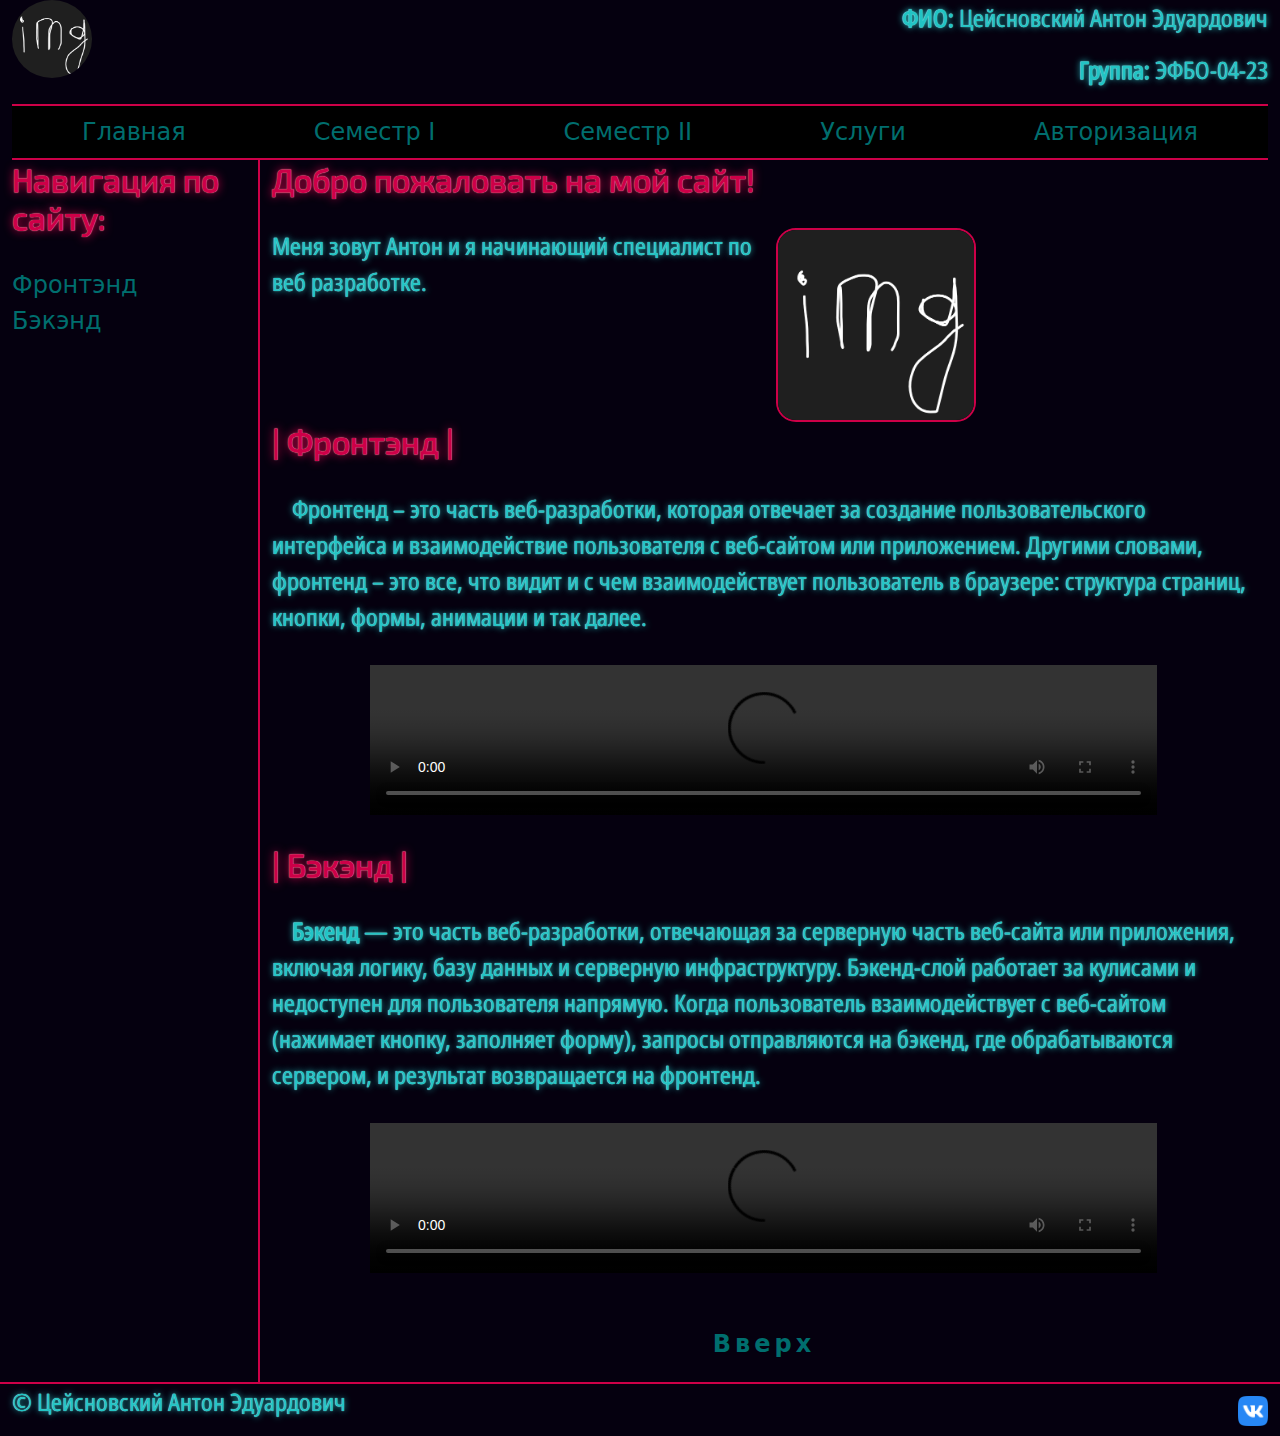
==== index.html @ d590a9e0 "." ====
<!DOCTYPE html>
<html lang="ru">
<head>
    <meta charset="UTF-8">
    <meta name="viewport" content="width=device-width, initial-scale=1.0">
    <title>Главная</title>
    <link rel="icon" href="favicon.ico">
    <!-- Подключение Bootstrap CSS -->
    <link href="https://cdn.jsdelivr.net/npm/bootstrap@5.3.3/dist/css/bootstrap.min.css" rel="stylesheet" integrity="sha384-QWTKZyjpPEjISv5WaRU9OFeRpok6YctnYmDr5pNlyT2bRjXh0JMhjY6hW+ALEwIH" crossorigin="anonymous">
    <!-- Ваши стили должны быть после -->
    <link rel="stylesheet" href="CSS/Layout.css">
    <link rel="stylesheet" href="CSS/Colors_and_Style.css">

</head>
<body class="crt-scanlines">
    <div class="container-fluid">
        <header>
            <div class="grid-container">
                <div class="row">
                    <div class="col"><img src="Pictures/img.png" id="Top" alt="Logo" style="border-radius: 100%;" width="80px"></div>              
                    <div class="col text-end">
                        <p><b>ФИО: </b>Цейсновский Антон Эдуардович</p>
                        <p><b>Группа: </b>ЭФБО-04-23</p>
                    </div>
                </div>
            </div>            
            <nav class="navbar navbar-expand-lg">
                <div class="container">
                    <a class="nav-link" href="">Главная</a>
                    <a class="nav-link" href="FirstSem.html">Семестр I</a>
                    <a class="nav-link" href="">Семестр II</a>
                    <a class="nav-link" href="Services.html">Услуги</a>
                    <a class="nav-link" href="">Авторизация</a>
                </div>
            </nav>
        </header>
    </div>
    <div class="container-fluid" style="border-bottom: 2px solid #cd0048;">
        <main style="display: flex;">
            <div id="side-bar" style="border-right: 2px solid #cd0048;">
                <h3>Навигация по сайту:</h3>
                <a class="nav-link" href="#Frontend" cl>Фронтэнд</a>
                <a class="nav-link" href="#Backend">Бэкэнд</a>
            </div>
            <div class="container-fluid">
                <h1 id="heading1">Добро пожаловать на мой сайт!</h1>
                <div>
                    <div class="grid-container">
                        <div class="row">
                            <div class="col"><p id="Text">Меня зовут Антон и я начинающий специалист по веб разработке.</p></div>
                            <div class="col"><img alt="Avatar" id="myAvatar" style="border-radius: 10%; border: 2px solid #cd0048" width="200px" src="Pictures/img.png"></div>
                        </div>
                    </div>
                    <h3 id="Frontend">| Фронтэнд |</h3>
                    <p style="margin-bottom: 30px; text-indent: 20px;">Фронтенд – это часть веб-разработки, которая отвечает за создание пользовательского интерфейса и взаимодействие пользователя с веб-сайтом или приложением. Другими словами, фронтенд – это все, что видит и с чем взаимодействует пользователь в браузере: структура страниц, кнопки, формы, анимации и так далее.</p>
                    <div style="display: flex; justify-content: center;">
                        <video id="vid-front" src="Videos/frontend.mp4" style="width: 80%; border-radius: 0%;" controls>
                            Ваш браузер не поддерживает видео.
                        </video>
                    </div>
                    <h3 id="Backend">| Бэкэнд |</h3>
                    <p style="margin-bottom: 30px; text-indent: 20px;"><b>Бэкенд</b> — это часть веб-разработки, отвечающая за серверную часть веб-сайта или приложения, включая логику, базу данных и серверную инфраструктуру. Бэкенд-слой работает за кулисами и недоступен для пользователя напрямую. Когда пользователь взаимодействует с веб-сайтом (нажимает кнопку, заполняет форму), запросы отправляются на бэкенд, где обрабатываются сервером, и результат возвращается на фронтенд.</p>
                    <div style="display: flex; justify-content: center;">
                        <video id="vid-back" src="Videos/backend.mp4" style="width: 80%; border-radius: 0%;" controls>
                            Ваш браузер не поддерживает видео.
                        </video>
                    </div>
                    <div style="height: 10px;"></div>
                    <div style="text-align: center;">
                        <a href="#Top" class="button">
                            <span class="button_line button_line--top"></span>
                            <span class="button_line button_line--right"></span>
                            <span class="button_line button_line--bottom"></span>
                            <span class="button_line button_line--left"></span>
                            Вверх
                        </a>
                    </div>
                </div>
            </div>
        </main>
    </div>
    <div class="container-fluid">
        <footer style="display: flex; align-items: center; justify-content: space-between;">
            <p style="text-align: right;">&copy; Цейсновский Антон Эдуардович</p>
            <a href="https://vk.com/tonitsey"><img src="Pictures/vk.png" alt="VK icon" style="width: 30px;"></a>
        </footer>
    </div>
    <script src="JS/pr13.1.js"></script>
    <script src="JS/pr14.js"></script>
    <!-- Подключение Bootstrap JS (новая версия) -->
    <script src="https://cdn.jsdelivr.net/npm/bootstrap@5.3.3/dist/js/bootstrap.bundle.min.js" integrity="sha384-YvpcrYf0tY3lHB60NNkmXc5s9fDVZLESaAA55NDzOxhy9GkcIdslK1eN7N6jIeHz" crossorigin="anonymous"></script>
</body>
</html>
---- CSS/Layout.css ----
/* Стили для модального окна */
#modal {
    display: none; /* Скрываем модальное окно по умолчанию */
    position: fixed;
    z-index: 1;
    left: 0;
    top: 0;
    width: 100%;
    height: 100%;
    overflow: auto;
    background-color: rgb(11, 0, 26); /* Черный фон */
    background-color: rgba(6, 0, 24, 0.5); /* Полупрозрачный фон */
}
#lecturesTable {
    display: none; /* Скрыто по умолчанию */
    opacity: 0; /* Начальная прозрачность */
    max-height: 0; /* Начальная высота */
    transition: opacity 0.5s ease-in-out, max-height 0.5s ease-in-out;
    overflow: hidden; /* Скрываем содержимое за пределами */
}

#lecturesTable.visible {
    display: block; /* Отображаем элемент */
    opacity: 1; /* Полностью видимый */
    max-height: 1000px; /* Ограничиваем максимальную высоту для анимации */
}


#close {
    color: #aaa; /* Цвет кнопки закрытия */
    float: right;
    font-size: 28px;
    font-weight: bold;
}

#close:hover,
#close:focus {
    color: rgb(248, 248, 248);
    text-decoration: none;
    cursor: pointer;
}

#modalWindow {
    align-self: center;
    background-color: var(--bg-color);
    width: 50%;
    border-radius: 3%;
    margin: 4% 0 0 24%;
}

.grid-order-container {
    display: grid;
    grid-template-columns: repeat(3, 1fr); /* Три колонки одинаковой ширины */
    gap: 40px; /* Промежуток между элементами */
}

td, tr{
    text-align: center;
}
nav{
    border-top: 2px solid #cd0048;
    border-bottom: 2px solid #cd0048;
}
video{
    margin-bottom: 30px; /* Устанавливает отступ между абзацами */
}
button{
    margin-bottom: 20px !important;
}
@media (max-width: 768px){
    #side-bar{
        display: none;
    }
    #modalWindow {
        position: absolute;
        top: 50%; /* Сдвигает вниз на 50% высоты родительского элемента */
        left: 26%; /* Сдвигает вправо на 26% ширины родительского элемента */
        transform: translate(-50%, -50%); /* Центрирует элемент относительно его размера */
        width: 80%;
        max-width: 600px; /* Максимальная ширина для лучшей адаптивности */
    }
    .grid-order-container {
        grid-template-columns: repeat(1, 1fr); /* Три колонки одинаковой ширины */
    }
    video{
        width: 80%;
    }
    form div p{
        font-size: 10pt;
    }
    form div h3{
        font-size: 12pt;
    }
    h1, h2, h3, th{
        font-size: x-large !important;
    }
    p, nav a, a, .nav-link{
        font-size: large !important;
    }
    #Doc, #Map{
        width: 80% !important;
    }
}
---- CSS/Colors_and_Style.css ----
/*Цветовая палитра*/
:root {
    --bg-color: #05000f;
    --acsent-text-color: #cd0048; 
    --text-color: #22c4c4;
    --nav-color: #006e6e;

}
/*Шрифт для заголовков*/
@font-face {
    font-family: 'font-header';
    src: url('Fonts/Exo2-Regular.ttf') format('truetype');
}
/*Шрифт для текста*/
@font-face {
    font-family: 'font-text';
    src: url('Fonts/NotoSans_Condensed-Regular.ttf') format('truetype');
}

html body{
    background-color: var(--bg-color);
}
.navbar{
    background-color: #000000 !important;
}
h1, h2, h3, th{
    font-family: 'font-header', sans-serif;
    font-weight: 700 ;
    font-size: xx-large !important;
    margin-bottom: 30px; /* Устанавливает отступ между абзацами */
    color: var(--acsent-text-color) !important;
    text-shadow: 
        0 0 1px #ffc6c6,
        0 0 10px var(--acsent-text-color);
}
nav a, a{
    font-weight: 700;
    font-size: x-large !important;
    color: var(--nav-color) !important;
}
nav a:hover, a:hover{
    color: var(--text-color) !important;
    text-shadow: 
        0 0 1px #a5ffff,
        0 0 6px var(--text-color);
    transition: text-shadow 0.5s ease-in-out, color 0.5s ease;
}

p, tr{
    font-family: 'font-text', sans-serif;
    font-weight: 400;
    font-size: x-large;
    color: var(--text-color);
    text-shadow: 
        0 0 1px #a5ffff,
        0 0 6px var(--text-color);
}

.order-window{
    border: 2px solid rgba(128, 128, 128, 0.5);
    border-radius:0% 0% 10% 10%;
    height: 100%;
}
td{
    border: solid 2px var(--acsent-text-color) !important;
}

@property --color {
    syntax: '<color>';
    initial-value: #789;
    inherits: true;
  }
  
  @keyframes slideRight {
      0% { background-position:   0% 0%,   0% 11%,   0% 22%,   0% 33%,   0% 44%,   0% 55%,   0% 66%,   0% 77%,   0% 86%,   0% 100%; }
     10% { background-position:  20% 0%,  10% 11%, 100% 22%,  10% 33%,  20% 44%,  25% 55%,  30% 66%,   5% 77%,  11% 86%,  40% 100%; }
     20% { background-position:   0% 0%,  30% 11%,  90% 22%,  20% 33%,  40% 44%,  35% 55%,  60% 66%,  10% 77%,  22% 86%,  30% 100%; }
     30% { background-position:  20% 0%,  10% 11%, 110% 22%,  30% 33%,  60% 44%,  45% 55%,  20% 66%,  15% 77%,  11% 86%,  50% 100%; }
     40% { background-position: 100% 0%, 100% 11%, 100% 22%,  40% 33%,  40% 44%,  55% 55%,  50% 66%,   5% 77%,  22% 86%,  30% 100%; }
     50% { background-position:  70% 0%, 100% 11%, 100% 22%,  50% 33%,  50% 44%, 100% 55%,  40% 66%,  25% 77%,  11% 86%,  40% 100%; }
     60% { background-position:  80% 0%, 100% 11%, 100% 22%,  60% 33%,  60% 44%, 100% 55%,  30% 66%,  10% 77%,  22% 86%,  30% 100%; }
     70% { background-position: 100% 0%, 100% 11%, 100% 22%, 100% 33%,  70% 44%, 100% 55%, 100% 66%,  30% 77%,  33% 86%,  50% 100%; }
     80% { background-position:  90% 0%, 100% 11%, 100% 22%, 100% 33%,  50% 44%, 100% 55%, 100% 66%,  20% 77%,  11% 86%,  10% 100%; }
     90% { background-position: 100% 0%, 100% 11%, 100% 22%, 100% 33%,  60% 44%, 100% 55%, 100% 66%, 100% 77%,  22% 86%,  70% 100%; }
    100% { background-position: 100% 0%, 100% 11%, 100% 22%, 100% 33%, 100% 44%, 100% 55%, 100% 66%, 100% 77%, 100% 86%, 100% 100%; }
  }
  
  @keyframes slideLeft {
      0% { background-position:   0% 0%,   0% 11%,   0% 22%,   0% 33%,   0% 44%,   0% 55%,   0% 66%,   0% 77%,   0% 86%,   0% 100%; }
     10% { background-position:  20% 0%,  10% 11%, 100% 22%,  10% 33%,  20% 44%,  25% 55%,  30% 66%,   5% 77%,  11% 86%,  40% 100%; }
     20% { background-position:   0% 0%,  30% 11%,  90% 22%,  20% 33%,  40% 44%,  35% 55%,  60% 66%,  10% 77%,  22% 86%,  30% 100%; }
     30% { background-position:  20% 0%,  10% 11%, 110% 22%,  30% 33%,  60% 44%,  45% 55%,  20% 66%,  15% 77%,  11% 86%,  50% 100%; }
     40% { background-position: 100% 0%, 100% 11%, 100% 22%,  40% 33%,  40% 44%,  55% 55%,  50% 66%,   5% 77%,  22% 86%,  30% 100%; }
     50% { background-position:  70% 0%, 100% 11%, 100% 22%,  50% 33%,  50% 44%, 100% 55%,  40% 66%,  25% 77%,  11% 86%,  40% 100%; }
     60% { background-position:  80% 0%, 100% 11%, 100% 22%,  60% 33%,  60% 44%, 100% 55%,  30% 66%,  10% 77%,  22% 86%,  30% 100%; }
     70% { background-position: 100% 0%, 100% 11%, 100% 22%, 100% 33%,  70% 44%, 100% 55%, 100% 66%,  30% 77%,  33% 86%,  50% 100%; }
     80% { background-position:  90% 0%, 100% 11%, 100% 22%, 100% 33%,  50% 44%, 100% 55%, 100% 66%,  20% 77%,  11% 86%,  10% 100%; }
     90% { background-position: 100% 0%, 100% 11%, 100% 22%, 100% 33%,  60% 44%, 100% 55%, 100% 66%, 100% 77%,  22% 86%,  70% 100%; }
    100% { background-position: 100% 0%, 100% 11%, 100% 22%, 100% 33%, 100% 44%, 100% 55%, 100% 66%, 100% 77%, 100% 86%, 100% 100%; }
  }
  
  .silky-smooth-3 {
    --color: #789;
    --color-shadow: #0763f7;
    --target-color: #76b3fa;
    --time: 0.4s;
    appearance: none;
    font-size: 1.5rem;
    width: 3em;
    aspect-ratio: 2;
    border: 0.05em solid var(--color);
    border-radius: 0.1em;
    background: repeating-linear-gradient(#0002 0 5%, #0004 0 10%);
    transition: --color 0.5s, box-shadow 0.5s;
    position: relative;
    box-shadow: 0 0 0em var(--color), inset 0 0 0em var(--color);
    
    &::before {
      content: "";
      position: absolute;
      width: 85%;
      height: 70%;
      background: 
        linear-gradient(var(--color) 0 0) 0 0 / 40% 15%,
        linear-gradient(var(--color) 0 0) 0 10% / 40% 15%,
        linear-gradient(var(--color) 0 0) 0 20% / 40% 15%,
        linear-gradient(var(--color) 0 0) 0 30% / 40% 15%,
        linear-gradient(var(--color) 0 0) 0 40% / 40% 15%,
        linear-gradient(var(--color) 0 0) 0 50% / 40% 15%,
        linear-gradient(var(--color) 0 0) 0 60% / 40% 15%,
        linear-gradient(var(--color) 0 0) 0 70% / 40% 15%,
        linear-gradient(var(--color) 0 0) 0 80% / 40% 15%,
        linear-gradient(var(--color) 0 0) 0 100% / 40% 15%;
      background-repeat: no-repeat;
      top: 50%;
      left: 7.5%;
      transform: translateY(-50%);
      animation: slideLeft var(--time) linear forwards reverse;
      transition: filter 0.5s;
      filter: drop-shadow(0 0 0 var(--color));
      border: 1px solid #0000;
      box-sizing: border-box;
    }
    
    &:hover {
      --color: #58b;
      box-shadow: 0 0 0.1em var(--color-shadow), inset 0 0 0.1em var(--color-shadow);
      
      &::before {
        filter: drop-shadow(0 0 0.1em var(--color-shadow));
      }
    }
    
    &:checked {
      --color: var(--target-color);
      box-shadow: 0 0 0.35em var(--color-shadow), inset 0 0 0.35em var(--color-shadow);
      
      &::before {
        animation: slideRight var(--time) forwards;
        filter: drop-shadow(0 0 0.25em var(--color-shadow));
      }
    }
    
    &[disabled] {
      --color: #789 !important;
      opacity: 0.33;
      
      &, &::before {
        box-shadow: none !important;
        filter: none;
        animation-play-state: paused;
        animation-delay: calc(var(--time) * -1);
      }
    }
  }
  textarea, input[type="text"], input[type="date"], input[type="email"], select{
    background-color:#000000;
    border: solid 2px var(--acsent-text-color);
    color: var(--text-color);
  }
  textarea::placeholder, input[type="text"]::placeholder, input[type="email"]::placeholder, input[type="date"]::placeholder{
    color: var(--nav-color);
  }

  .button{
    position: relative;
    display: inline-block;
    text-decoration: none;
    letter-spacing: 4px;
    padding: 13px 30px;
    overflow: hidden;
    transition: 0.2s;
  }
  .button_line{
    position: absolute;
    display: block;
  }
  .button_line--top{
    top: 0;
    left: -100%;
    width: 100%;
    height: 2px;
    background: linear-gradient(90deg, transparent, var(--text-color))
  }
  .button:hover .button_line--top {
    left: 100%;
    transition: 1s;
    transition-delay: 0.25s;
  }
  
  .button_line--bottom{
    bottom: 0;
    right: -100%;
    width: 100%;
    height: 2px;
    background: linear-gradient(-90deg, transparent, var(--text-color))
  }
  .button:hover .button_line--bottom {
    right: 100%;
    transition: 1s;
    transition-delay: 0.25s;
  }
  .button_line--left{
    left: 0;
    bottom: -100%;
    width: 2px;
    height: 100%;
    background: linear-gradient(0deg, transparent, var(--text-color))
  }
  .button:hover .button_line--left {
    bottom: 100%;
    transition: 1s;
    transition-delay: 0.5s;
  }
  .button_line--right{
    right: 0;
    bottom: 100%;
    width: 2px;
    height: 100%;
    background: linear-gradient(180deg, transparent, var(--text-color))
  }
  .button:hover .button_line--right {
    bottom: -100%;
    transition: 1s;
    transition-delay: 0.5s;
  }

  .btn-form{
    background: var(--bg-color0);
    border: 2px solid var(--acsent-text-color);
    font-family: "font-text";
    color: var(--nav-color);
  }
  .btn-form:hover{
    color: var(--text-color);
    text-shadow: 
        0 0 1px #a5ffff,
        0 0 6px var(--text-color);
    transition: text-shadow 0.5s ease-in-out, color 0.5s ease-in-out;

  }
  p{
    transition: all 0.3s ease-in-out;
  }
  #myForm{
    transition: all 0.3s ease-in-out;
  }
  #heading1{
    transition: all 0.3s ease-in-out;
  }
  #myAvatar {
    transition: all 0.3s ease; /* Плавное изменение всех свойств за 0.3 секунды */
  }
  @media print {
    .silky-smooth-3 {
      &, &::before, &::after {
        -webkit-print-color-adjust: exact;
        print-color-adjust: exact;
      }
    }
  }
  
  @media (prefers-reduced-motion) {
    .silky-smooth-3 {
      &, &::before, &::after {
        transition-duration: 0s !important;
        animation-duration: 0s !important;
      }
    }
  }
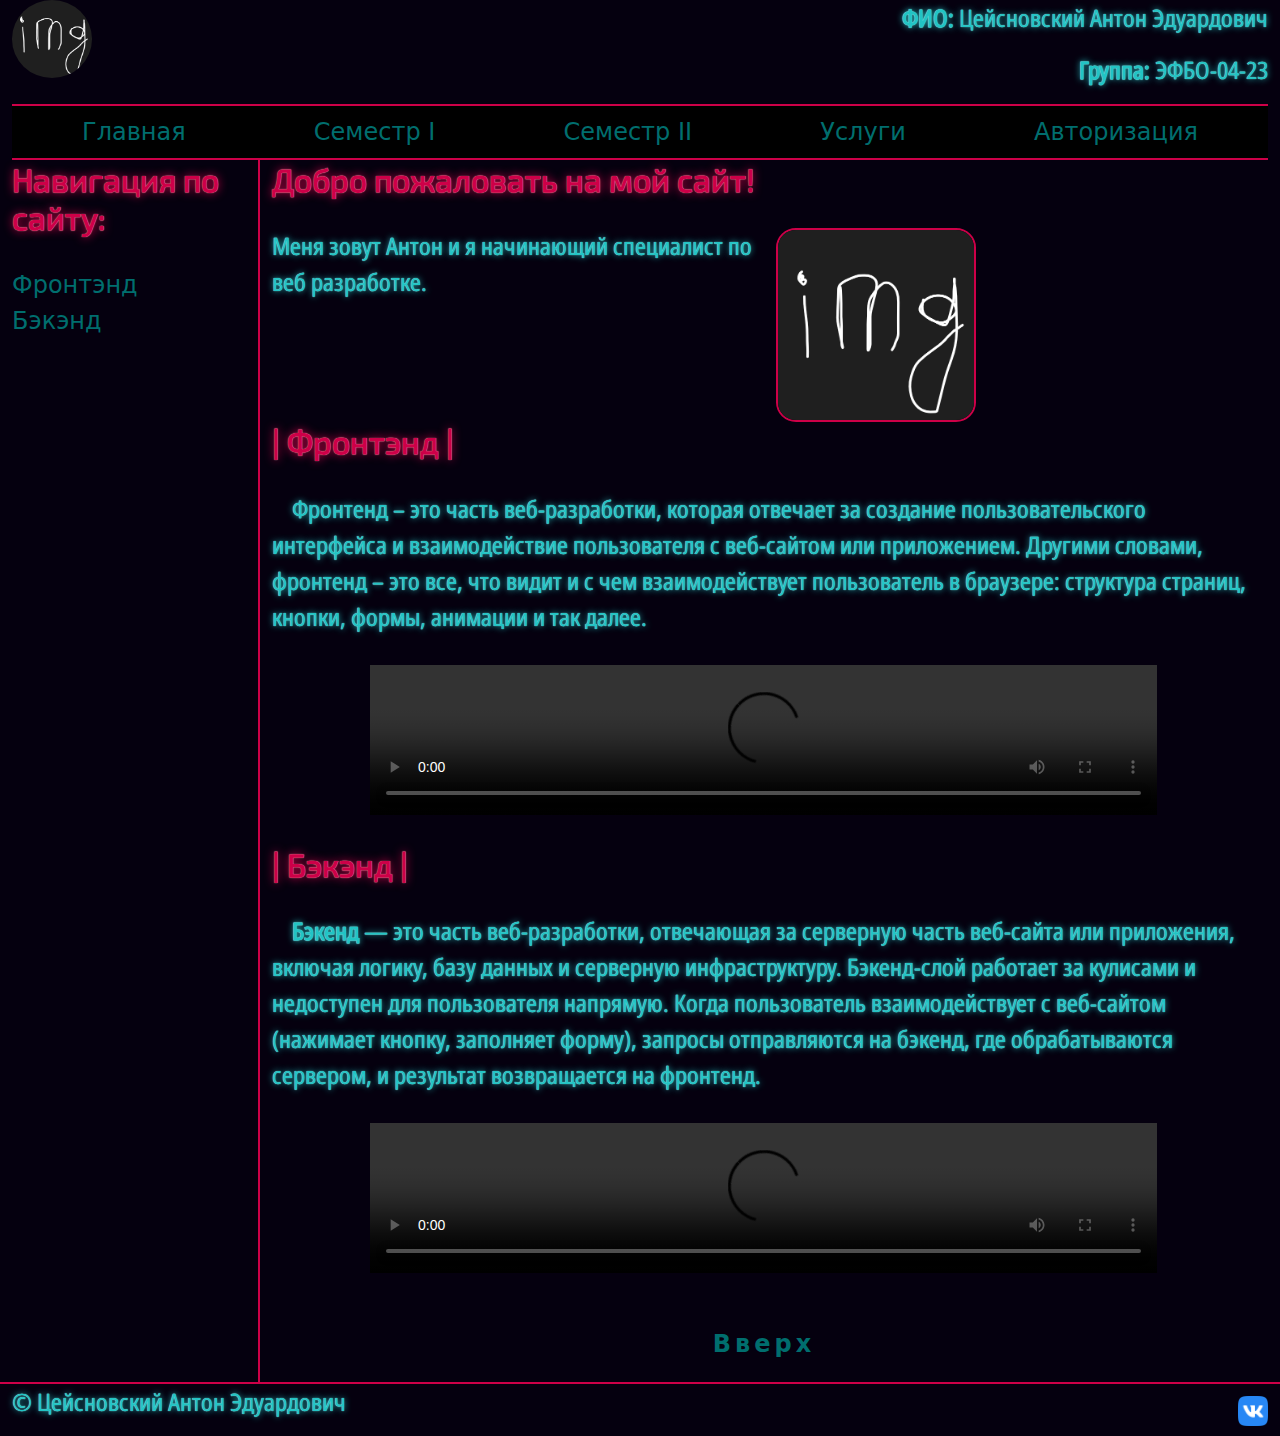
==== commit 8d28b3b0: "д" ====
--- a/index.html
+++ b/index.html
@@ -87,6 +87,7 @@
     </div>
     <script src="JS/pr13.1.js"></script>
     <script src="JS/pr14.js"></script>
+    <script src="JS/pr15.js"></script>
     <!-- Подключение Bootstrap JS (новая версия) -->
     <script src="https://cdn.jsdelivr.net/npm/bootstrap@5.3.3/dist/js/bootstrap.bundle.min.js" integrity="sha384-YvpcrYf0tY3lHB60NNkmXc5s9fDVZLESaAA55NDzOxhy9GkcIdslK1eN7N6jIeHz" crossorigin="anonymous"></script>
 </body>
